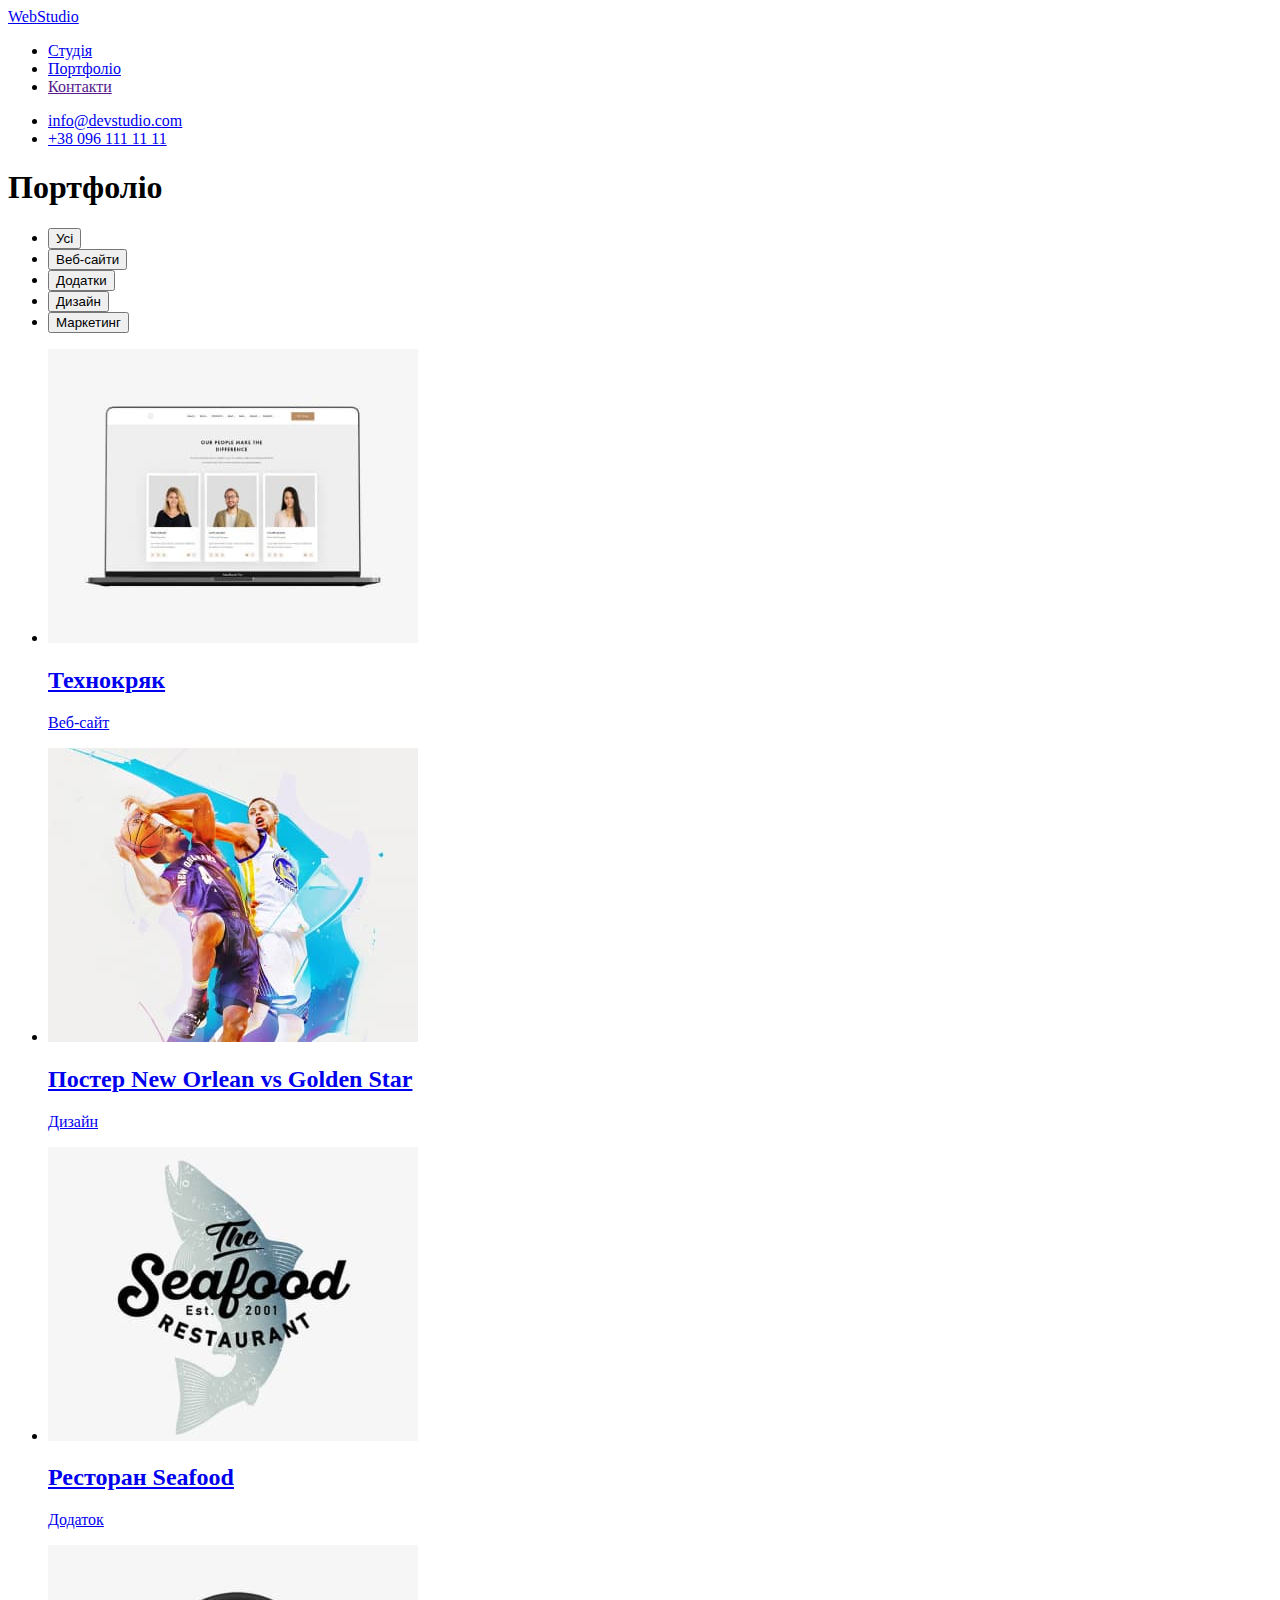
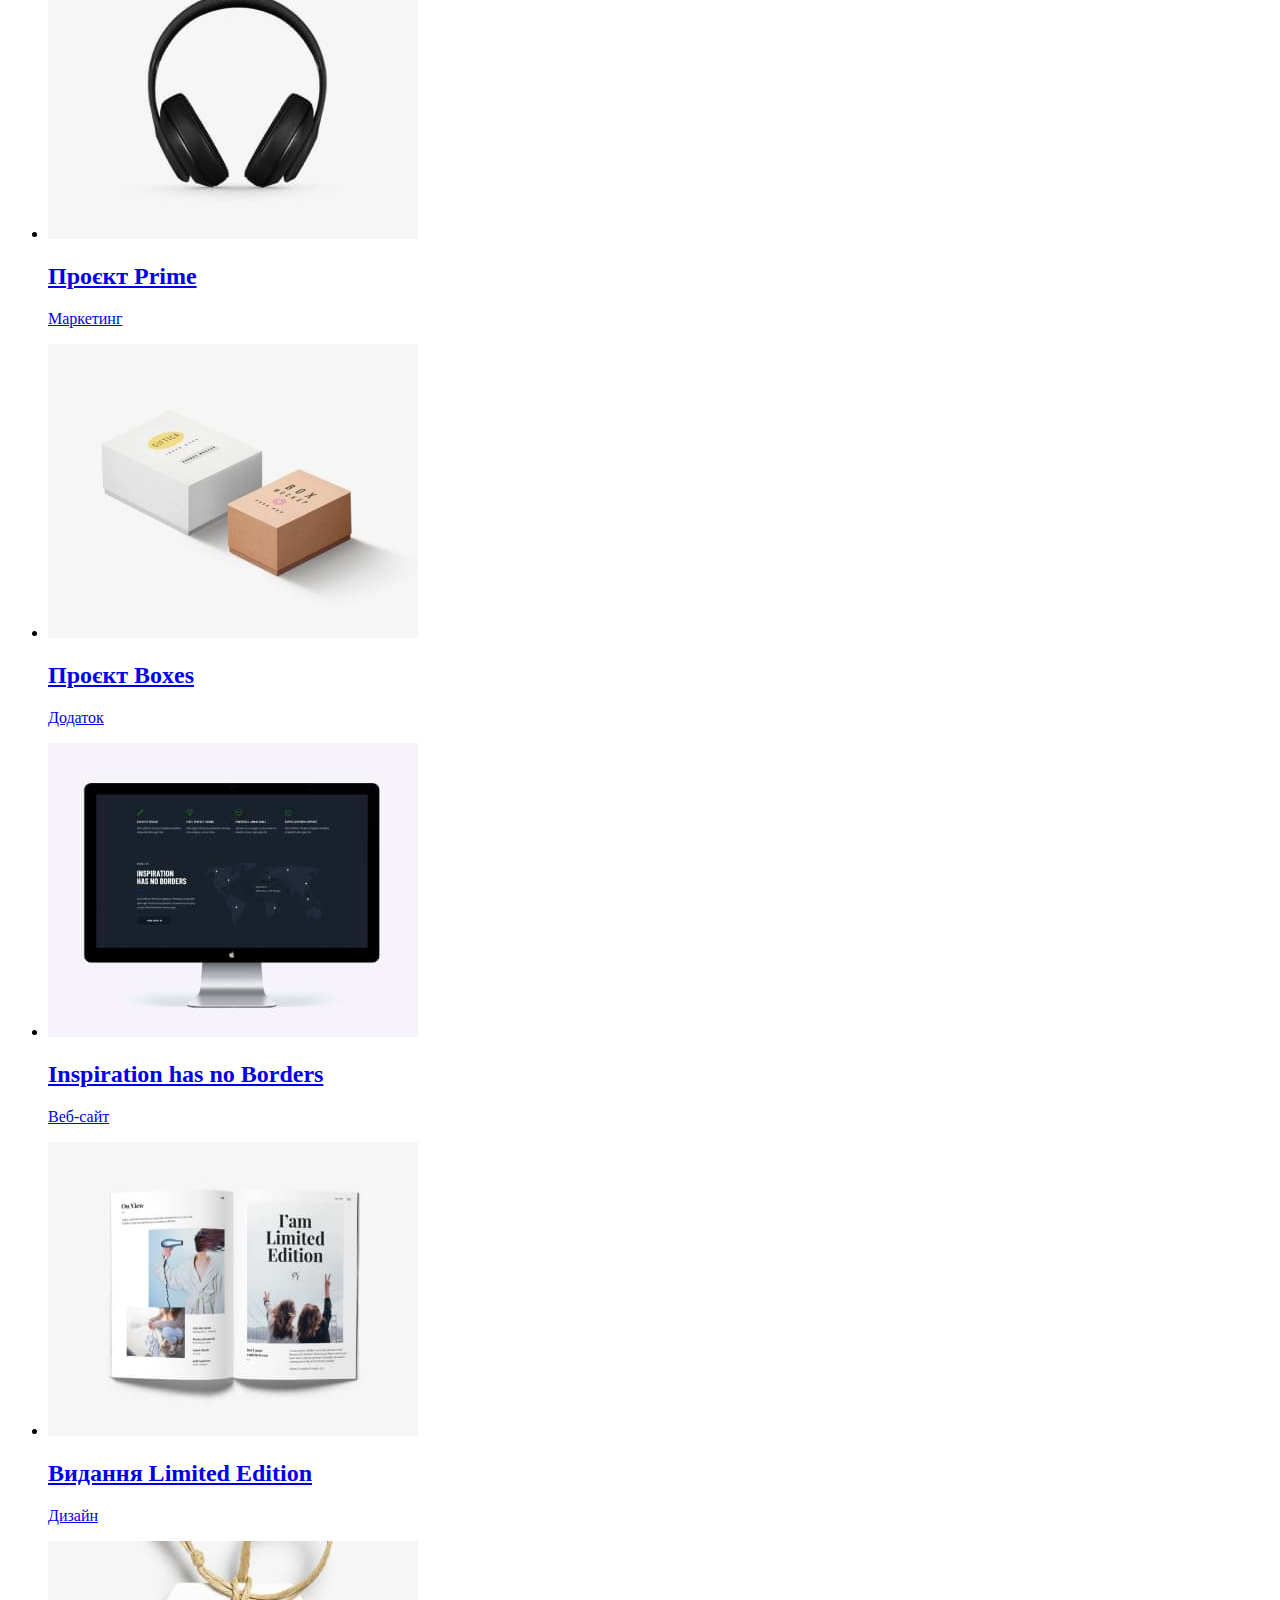
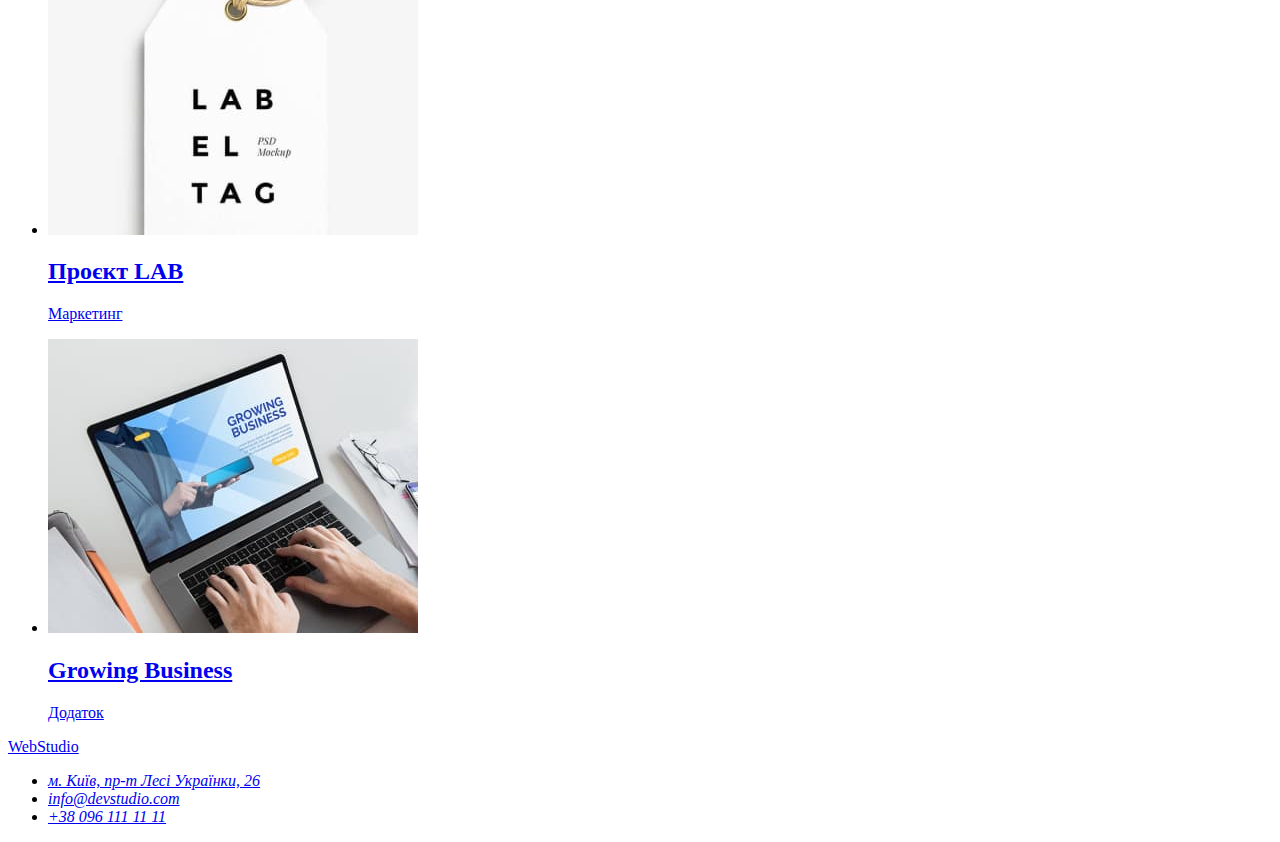
==== portfolio.html @ 33c80299 "дз" ====
<!DOCTYPE html>
<html lang="en">
<head>
    <meta charset="UTF-8">
    <meta http-equiv="X-UA-Compatible" content="IE=edge">
    <meta name="viewport" content="width=device-width, initial-scale=1.0">
    <title>Portfolio</title>
    <link rel="stylesheet" href="styles/styles.css">
</head>
<body>

    <!-- Шапка -->

    <header>
        <nav>
            <a href="./index.html"><span>WebStudio</span></a>
            <ul>
                <li><a href="./index.html">Студія</a></li>
                <li><a href="./portfolio.html">Портфоліо</a></li>
                <li><a href="">Контакти</a></li>
            </ul>
        </nav>
        <ul>
            <li><a href="mailto:info@devstudio.com">info@devstudio.com</a></li>
            <li><a href="tel:+380961111111">+38 096 111 11 11</a></li>
        </ul>
    </header>

    <!-- Основний контент -->

    <main>
        <!-- Портфоліо -->
        <section>
            <h1>Портфоліо</h1>
            <ul>
                <li><button type="button">Усі</button></li>
                <li><button type="button">Веб-сайти</button></li>
                <li><button type="button">Додатки</button></li>
                <li><button type="button">Дизайн</button></li>
                <li><button type="button">Маркетинг</button></li>
            </ul>
            <!-- Приклади робіт -->
            <ul>
                <li>
                    <a href="#">
                     <img src="./images/portfolio/img.jpg" alt="На ноутбуці відкритий веб-сайт, з працівниками" width="370">
                     <h2>Технокряк</h2>
                     <p>Веб-сайт</p>
                    </a> 
                </li>
                <li>
                    <a href="#">
                     <img src="./images/portfolio/img-1.jpg" alt="Два баскетболиста" width="370">
                     <h2>Постер New Orlean vs Golden Star</h2>
                     <p>Дизайн</p>
                    </a>
                </li>
                <li>
                    <a href="#">
                     <img src="./images/portfolio/img-2.jpg" alt="Логотип ресторана у вигляди риби"  width="370">
                     <h2>Ресторан Seafood</h2>
                     <p>Додаток</p>
                    </a>
                </li>
                <li>
                    <a href="#">
                     <img src="./images/portfolio/img-3.jpg" alt="Навушники" width="370">
                     <h2>Проєкт Prime</h2>
                     <p>Маркетинг</p>
                    </a>
                </li>
                <li>
                    <a href="#">
                     <img src="./images/portfolio/img-4.jpg" alt="Біла і коричнева коробочка" width="370">
                     <h2>Проєкт Boxes</h2>
                     <p>Додаток</p>
                    </a>
                </li>
                <li>
                    <a href="#">
                     <img src="./images/portfolio/img-5.jpg" alt="Монітор комп'ютера" width="370">
                     <h2>Inspiration has no Borders</h2>
                     <p>Веб-сайт</p>
                    </a> 
                </li>
                <li>
                    <a href="#">
                     <img src="./images/portfolio/img-6.jpg" alt="Розгорнутий журнал з жінками з довгим волоссям" width="370">
                     <h2>Видання Limited Edition</h2>
                     <p>Дизайн</p>
                    </a>
                </li>
                <li>
                    <a href="#">
                     <img src="./images/portfolio/img-7.jpg" alt="Бірка з текстом" width="370">
                     <h2>Проєкт LAB</h2>
                     <p>Маркетинг</p>
                    </a> 
                </li>
                <li>
                    <a href="#">
                     <img src="./images/portfolio/img-8.jpg" alt="Чоловік набирає текст на ноутбуці" width="370">
                     <h2>Growing Business</h2>
                     <p>Додаток</p>
                    </a>
                </li>
            </ul>
        </section>
    </main>
    <!-- Підвал -->
    <footer>
        <a href="./index.html"><span>WebStudio</span></a>
        <address>
            <ul>
                <li><a href="https://goo.gl/maps/535pKmFVqk2q9P2UA">м. Київ, пр-т Лесі Українки, 26</a></li>
                <li><a href="mailto:info@devstudio.com">info@devstudio.com</a></li>
                <li><a href="tel:+380961111111">+38 096 111 11 11</a></li>
            </ul>
        </address>
    </footer>
</body>
</html>
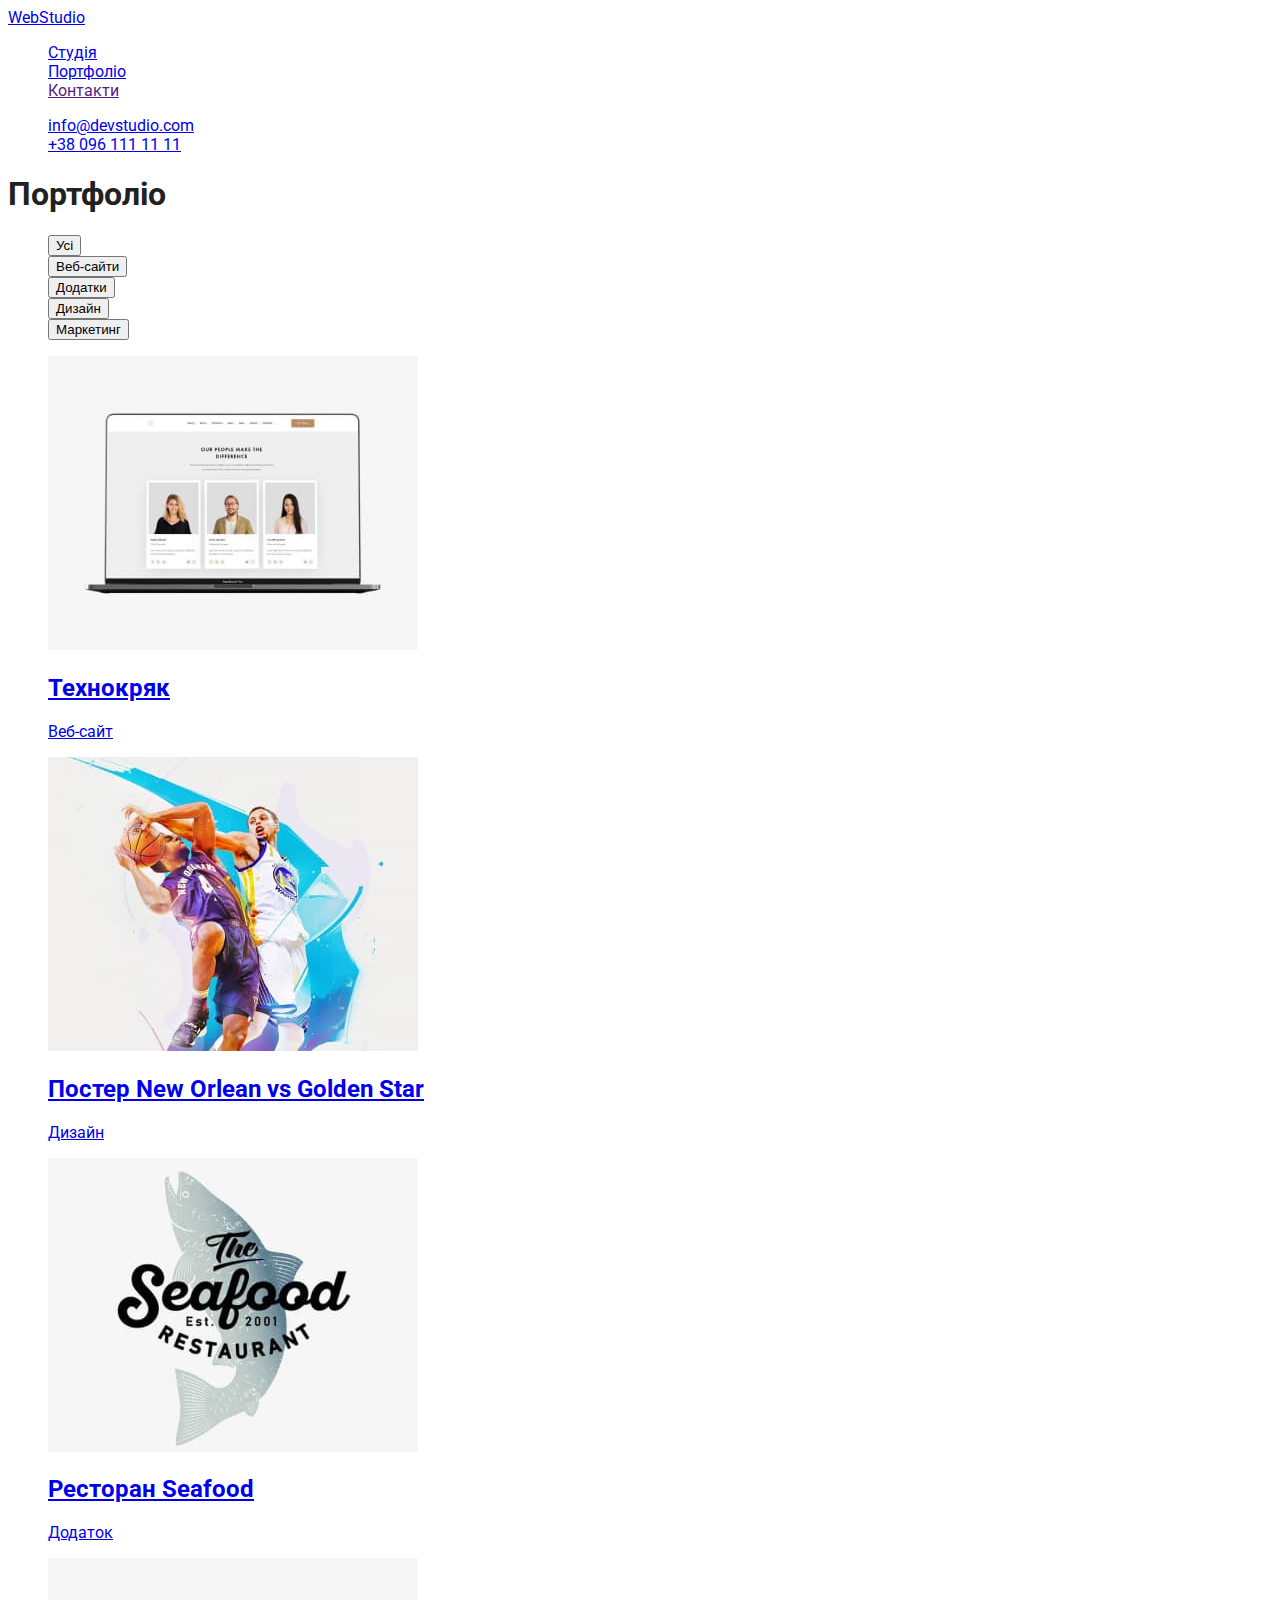
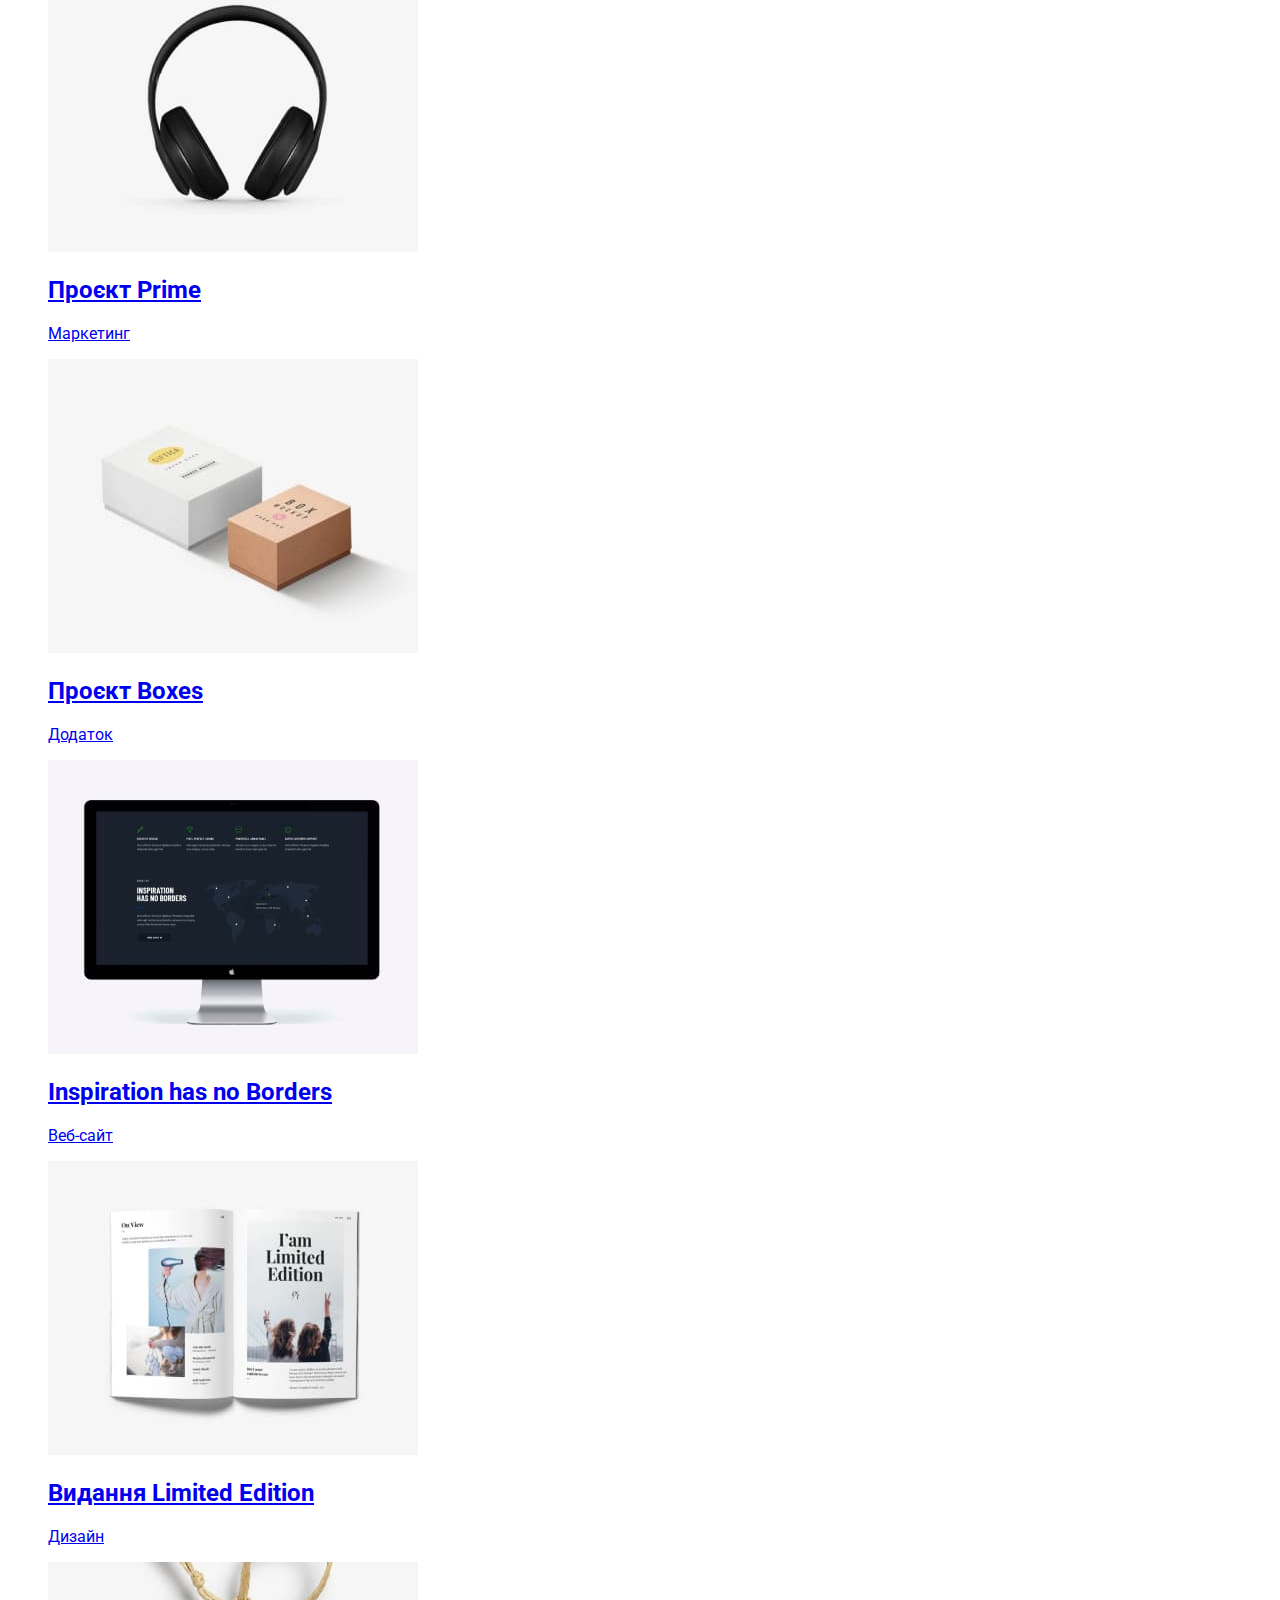
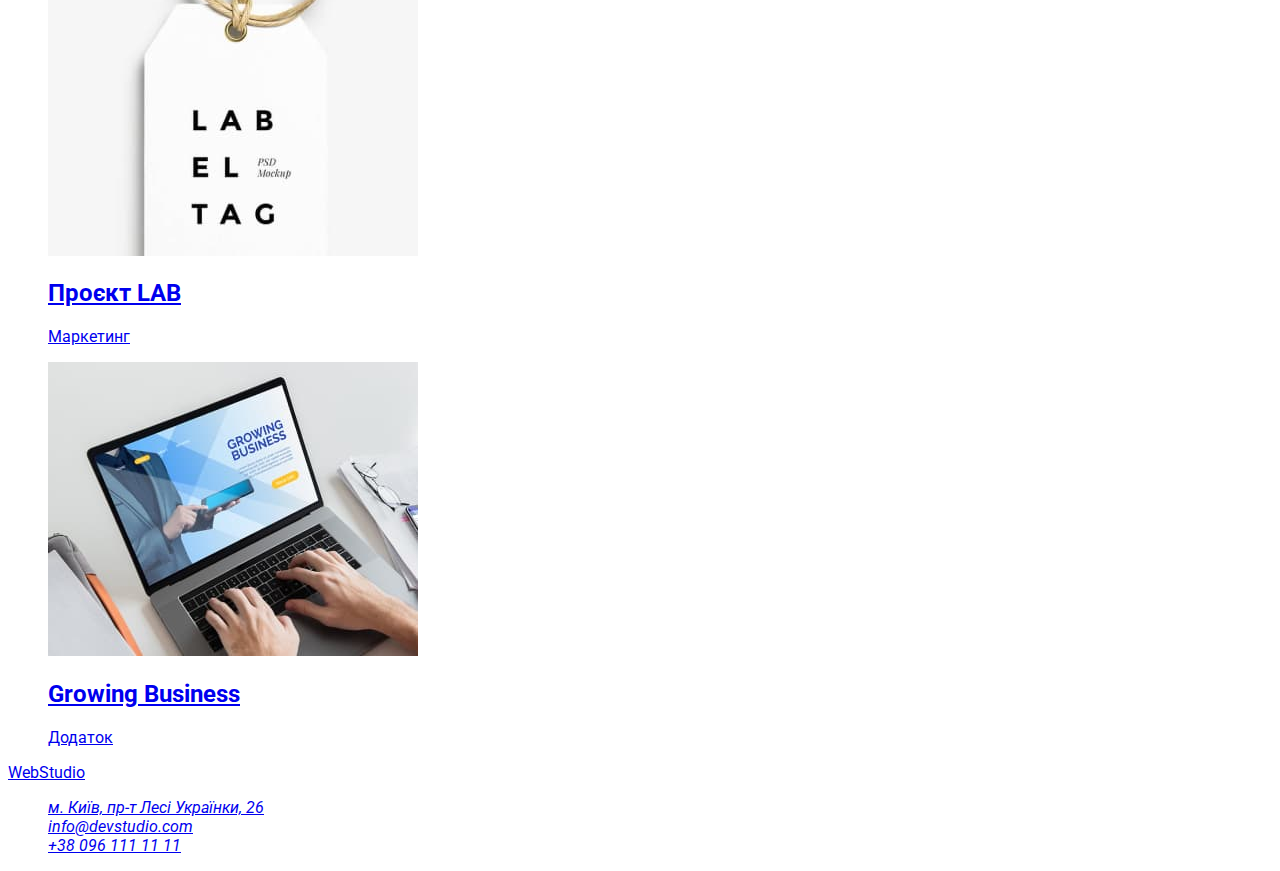
==== commit 43be16cc: "виправлення дз2" ====
--- a/portfolio.html
+++ b/portfolio.html
@@ -5,6 +5,10 @@
     <meta http-equiv="X-UA-Compatible" content="IE=edge">
     <meta name="viewport" content="width=device-width, initial-scale=1.0">
     <title>Portfolio</title>
+    <link rel="preconnect" href="https://fonts.googleapis.com">
+    <link rel="preconnect" href="https://fonts.gstatic.com" crossorigin>
+    <link href="https://fonts.googleapis.com/css2?family=Raleway:wght@700&family=Roboto:wght@400;500;700;900&display=swap"
+          rel="stylesheet">
     <link rel="stylesheet" href="styles/styles.css">
 </head>
 <body>
@@ -14,13 +18,13 @@
     <header>
         <nav>
             <a href="./index.html"><span>WebStudio</span></a>
-            <ul>
+            <ul class="list">
                 <li><a href="./index.html">Студія</a></li>
                 <li><a href="./portfolio.html">Портфоліо</a></li>
                 <li><a href="">Контакти</a></li>
             </ul>
         </nav>
-        <ul>
+        <ul class="list">
             <li><a href="mailto:info@devstudio.com">info@devstudio.com</a></li>
             <li><a href="tel:+380961111111">+38 096 111 11 11</a></li>
         </ul>
@@ -32,7 +36,7 @@
         <!-- Портфоліо -->
         <section>
             <h1>Портфоліо</h1>
-            <ul>
+            <ul class="list">
                 <li><button type="button">Усі</button></li>
                 <li><button type="button">Веб-сайти</button></li>
                 <li><button type="button">Додатки</button></li>
@@ -40,7 +44,7 @@
                 <li><button type="button">Маркетинг</button></li>
             </ul>
             <!-- Приклади робіт -->
-            <ul>
+            <ul class="list">
                 <li>
                     <a href="#">
                      <img src="./images/portfolio/img.jpg" alt="На ноутбуці відкритий веб-сайт, з працівниками" width="370">
@@ -111,7 +115,7 @@
     <footer>
         <a href="./index.html"><span>WebStudio</span></a>
         <address>
-            <ul>
+            <ul class="list">
                 <li><a href="https://goo.gl/maps/535pKmFVqk2q9P2UA">м. Київ, пр-т Лесі Українки, 26</a></li>
                 <li><a href="mailto:info@devstudio.com">info@devstudio.com</a></li>
                 <li><a href="tel:+380961111111">+38 096 111 11 11</a></li>
--- a/styles/styles.css
+++ b/styles/styles.css
@@ -0,0 +1,72 @@
+/* font-family: 'Raleway',
+sans-serif;
+font-family: 'Roboto',
+sans-serif; */
+
+
+/* Колір основного текста #212121 */
+/* Вторинний корір текста #757575 */
+/* Колір текста #FFFFFF */
+/* Колір логотипа синій #2196F3 */
+
+/* Основний колір фона #FFFFFF */
+/* Колір фона 2 темно-сірий 2F303A */
+/* Колір фона 3 сірий #F5F4FA*/
+
+:root {
+    --primary-text-color:#212121;
+    --logo-text-color:#2196F3;
+
+
+    --primary-backg-color: #FFFFFF;
+}
+
+body {
+font-family: 'Roboto',
+sans-serif;
+color: var(--primary-text-color);
+background-color: var(--primary-backg-color);
+}
+.list {
+ list-style: none;
+}
+.links {
+ text-decoration: none;
+}
+/* Шапка */
+.nav-links {
+ color: var(--logo-text-color);
+}
+.nav-logo {
+ color: #000000;
+}
+.nav-links,
+.nav-logo {
+    font-family: 'Raleway';
+    font-style: normal;
+    font-weight: 700;
+    font-size: 26px;
+    line-height: 1.19;
+}
+.span {
+    color: var(--logo-text-color);
+}
+
+.item-link {
+    color: var(--primary-text-color);
+}
+.item-link:hover,
+.item-link:focus {
+    color: var(--logo-text-color);
+}
+.contacts {
+ color: #757575;
+    font-style: normal;
+    font-weight: 500;
+    font-size: 14px;
+    line-height: 1.14;
+}
+.contacts:hover,
+.contacts:focus {
+    color: var(--logo-text-color);
+}
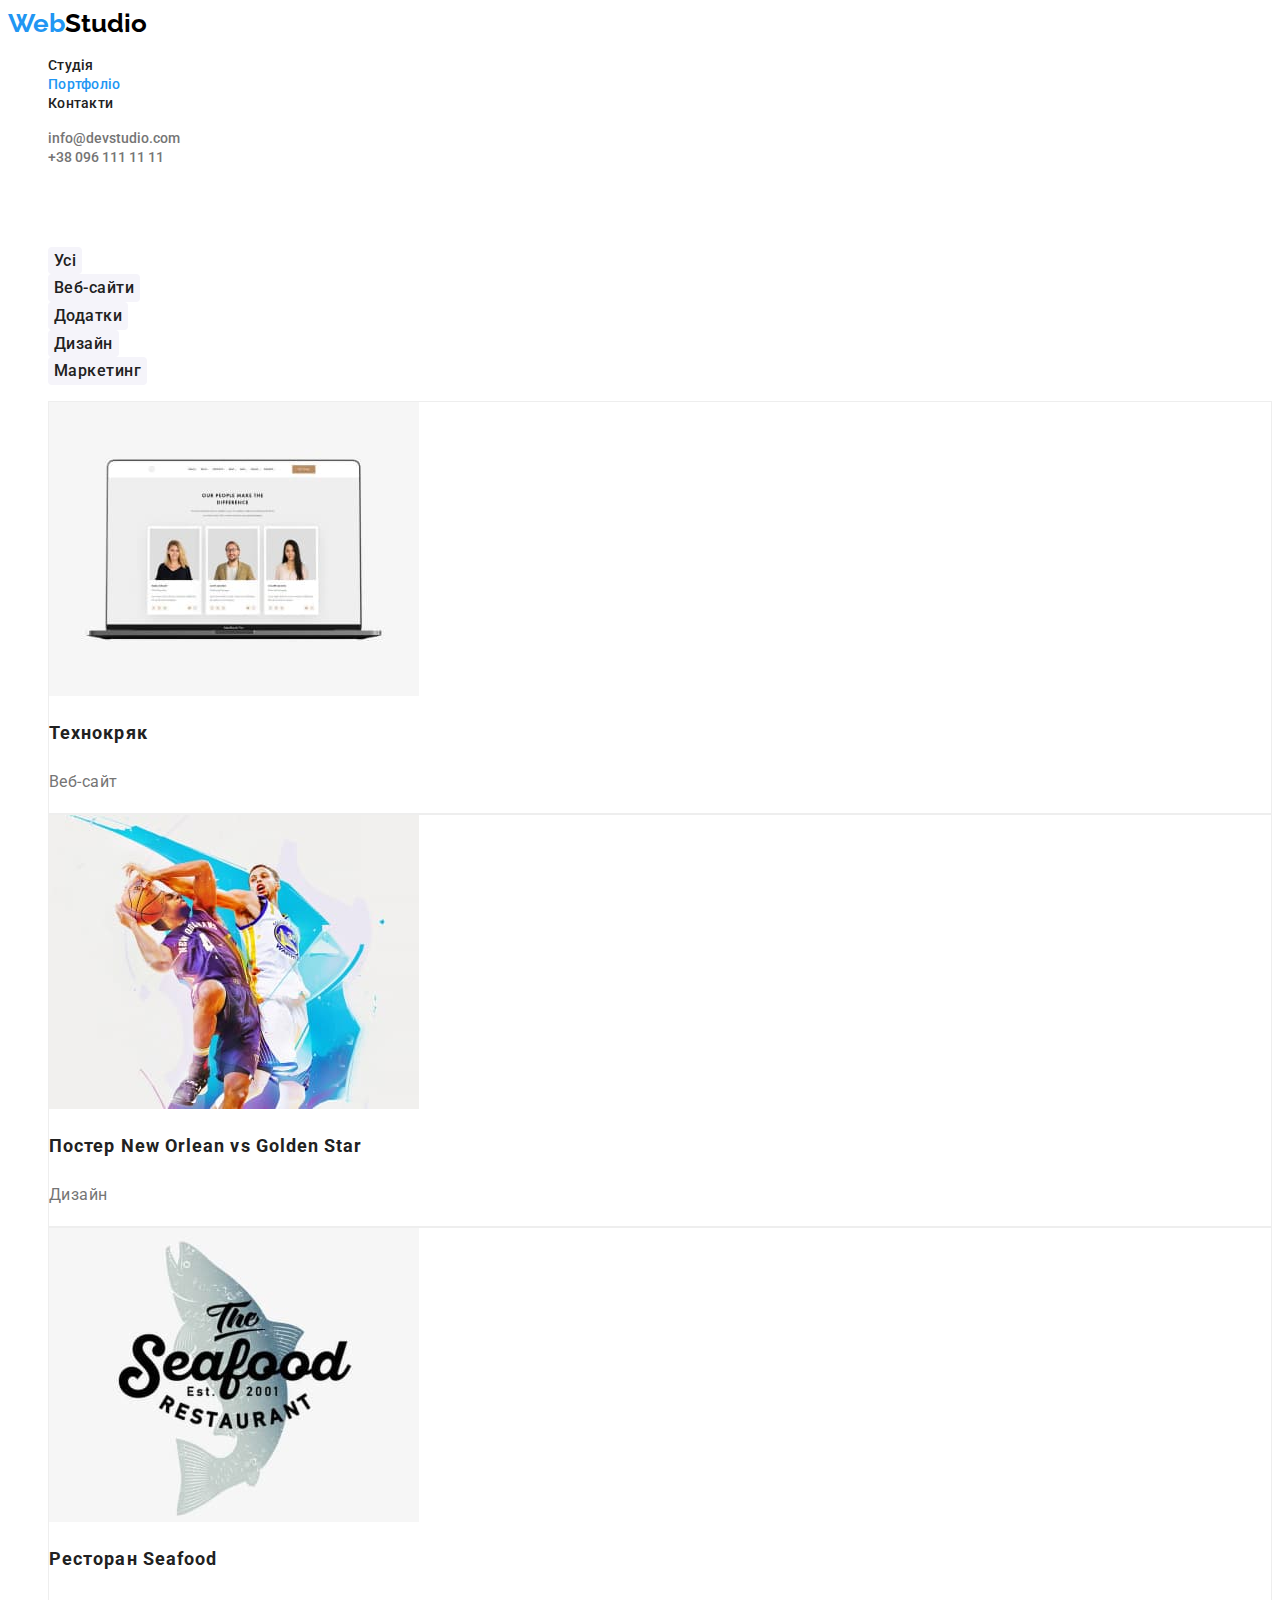
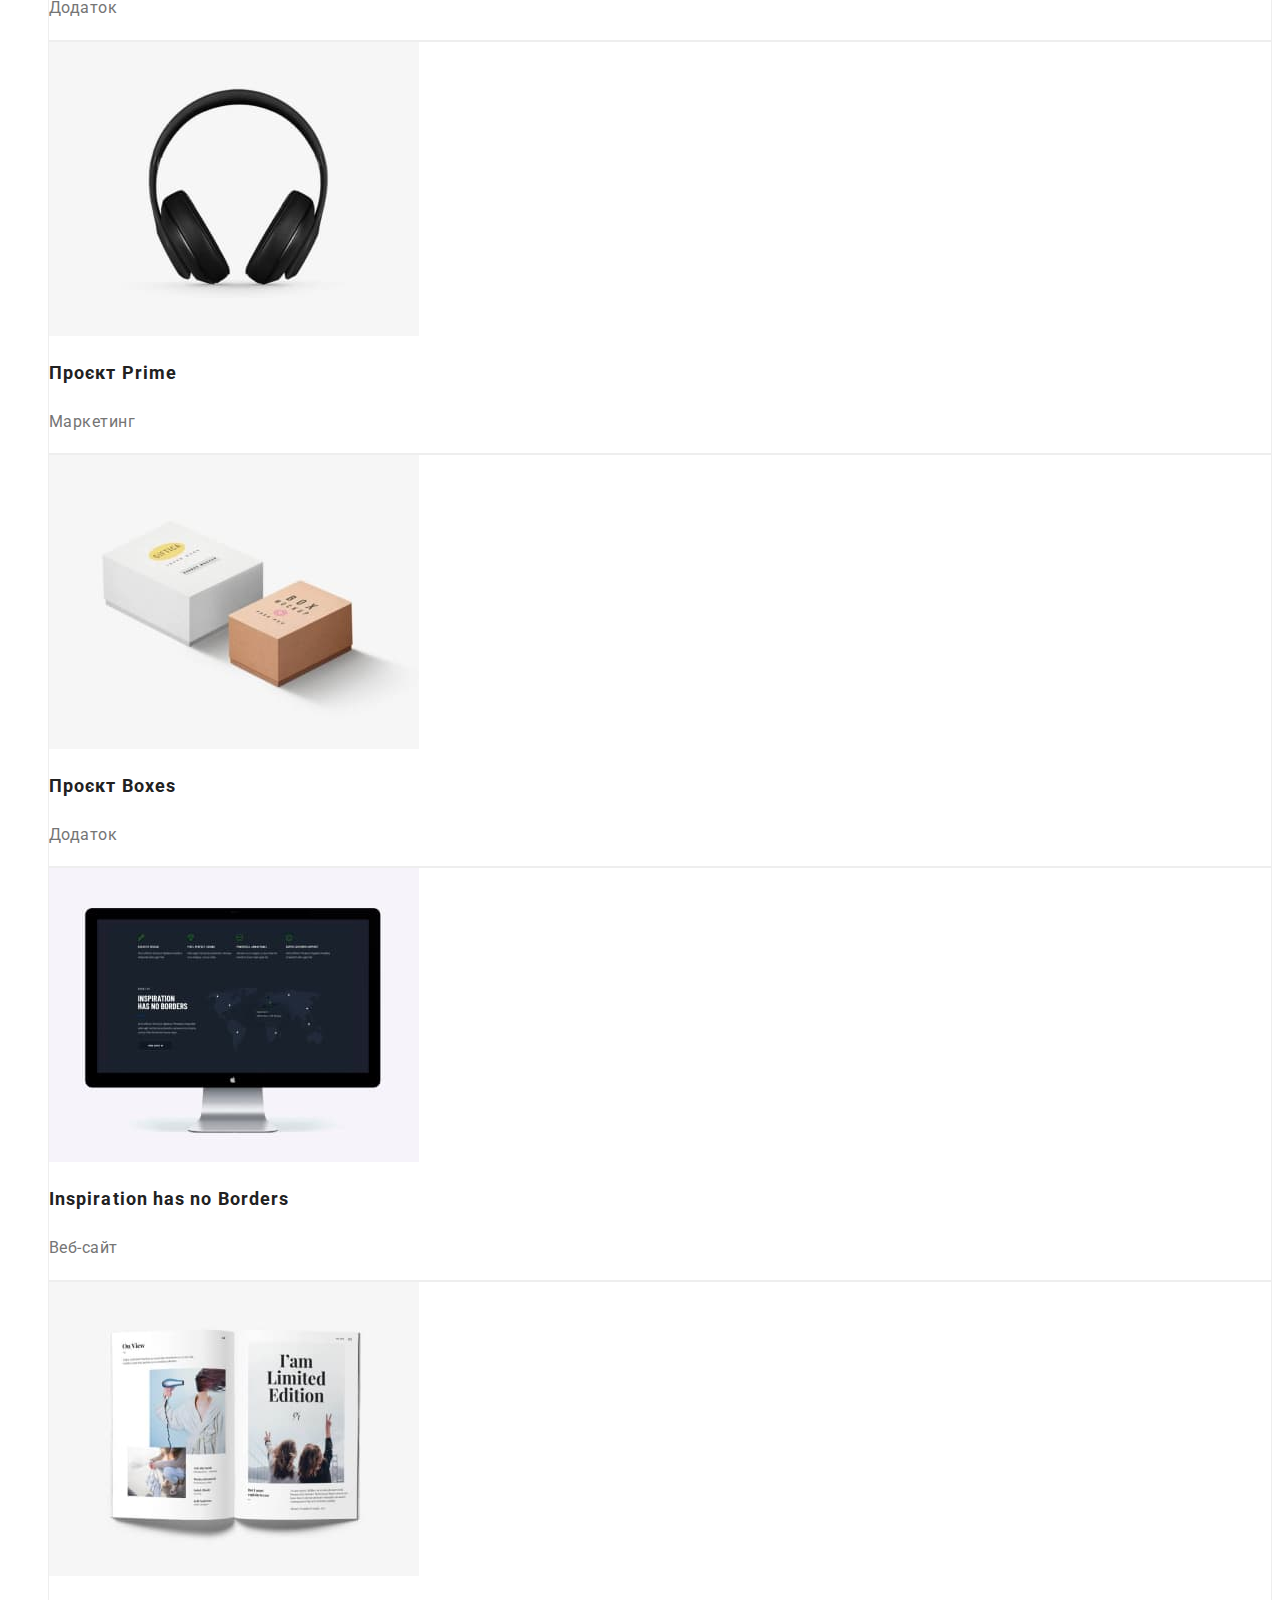
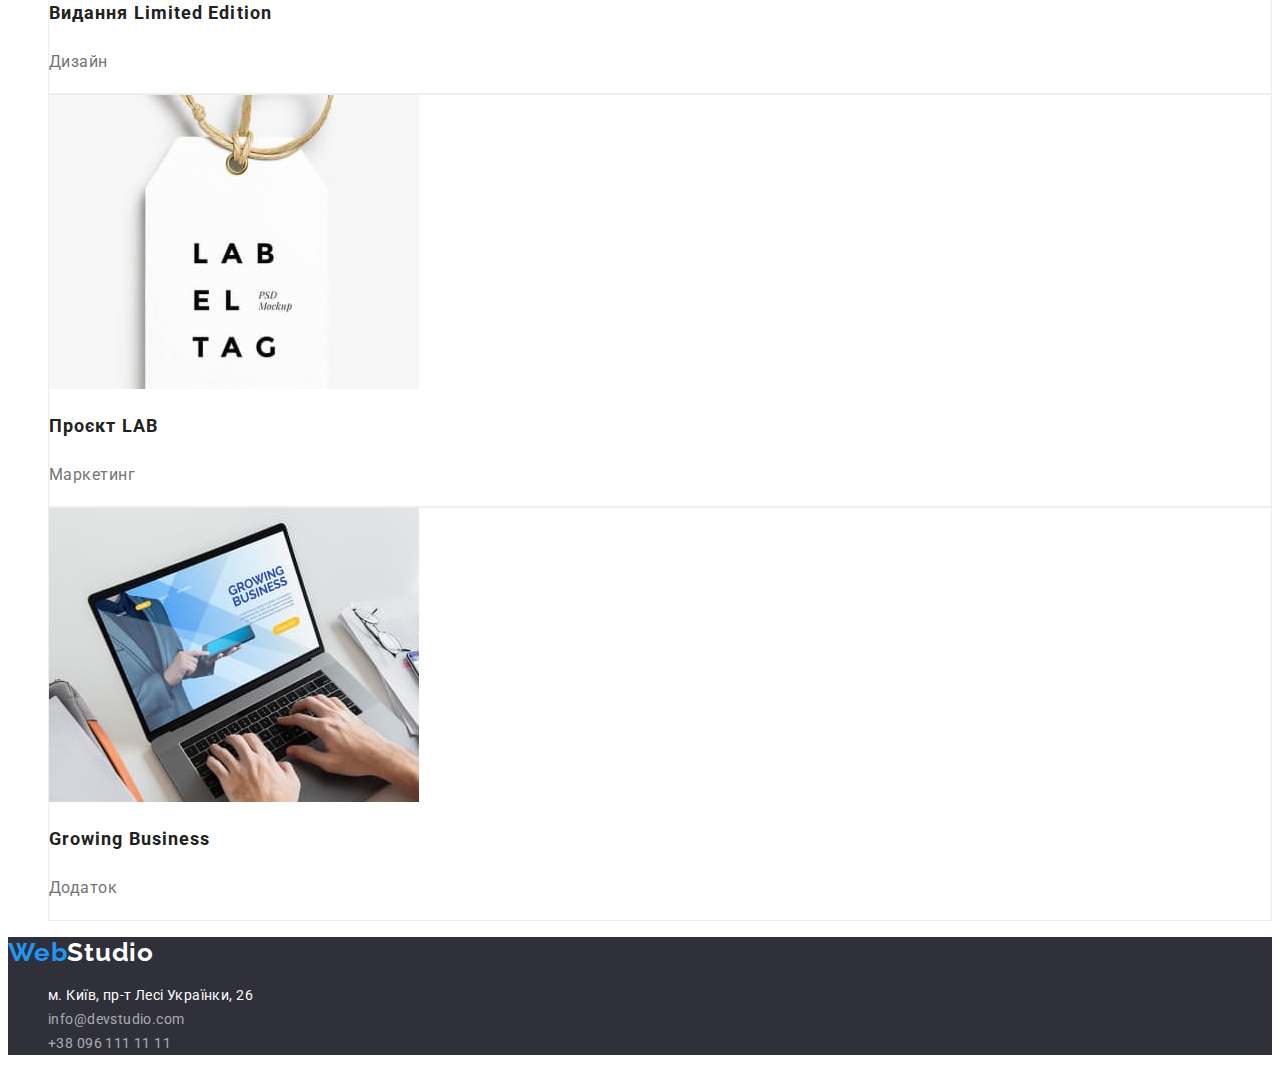
==== commit 115e0f68: "дз на перевірку" ====
--- a/portfolio.html
+++ b/portfolio.html
@@ -14,111 +14,120 @@
 <body>
 
     <!-- Шапка -->
-
-    <header>
-        <nav>
-            <a href="./index.html"><span>WebStudio</span></a>
+    <header class="header">
+        <nav class="main-nav">
+            <a class="nav-link links" href="./index.html">Web<span class="nav-logo">Studio</span></a>
             <ul class="list">
-                <li><a href="./index.html">Студія</a></li>
-                <li><a href="./portfolio.html">Портфоліо</a></li>
-                <li><a href="">Контакти</a></li>
+                <li class="list-item">
+                    <a class="item-link links" href="./index.html">Студія</a>
+                </li>
+                <li class="list-item">
+                    <a class="item-link links" href="./portfolio.html"><span class="link-blue">Портфоліо</span></a>
+                </li>
+                <li class="list-item">
+                    <a class="item-link links" href="">Контакти</a>
+                </li>
             </ul>
         </nav>
         <ul class="list">
-            <li><a href="mailto:info@devstudio.com">info@devstudio.com</a></li>
-            <li><a href="tel:+380961111111">+38 096 111 11 11</a></li>
+            <li class="item-contacts">
+                <a class="contacts links" href="mailto:info@devstudio.com">info@devstudio.com</a>
+            </li>
+            <li class="item-contacts">
+                <a class="contacts links" href="tel:+380961111111">+38 096 111 11 11</a>
+            </li>
         </ul>
     </header>
-
-    <!-- Основний контент -->
 
     <main>
         <!-- Портфоліо -->
         <section>
-            <h1>Портфоліо</h1>
-            <ul class="list">
-                <li><button type="button">Усі</button></li>
-                <li><button type="button">Веб-сайти</button></li>
-                <li><button type="button">Додатки</button></li>
-                <li><button type="button">Дизайн</button></li>
-                <li><button type="button">Маркетинг</button></li>
+            <h1 class="hidden-title">Портфоліо</h1>
+            <ul class="items-btn list">
+                <li class="item-btn"><button type="button" class="btn-portfolio">Усі</button></li>
+                <li class="item-btn"><button type="button" class="btn-portfolio">Веб-сайти</button></li>
+                <li class="item-btn"><button type="button" class="btn-portfolio">Додатки</button></li>
+                <li class="item-btn"><button type="button" class="btn-portfolio">Дизайн</button></li>
+                <li class="item-btn"><button type="button" class="btn-portfolio">Маркетинг</button></li>
             </ul>
             <!-- Приклади робіт -->
-            <ul class="list">
-                <li>
-                    <a href="#">
-                     <img src="./images/portfolio/img.jpg" alt="На ноутбуці відкритий веб-сайт, з працівниками" width="370">
-                     <h2>Технокряк</h2>
-                     <p>Веб-сайт</p>
+            <ul class="items-portfolio list">
+                <li class="portfolio-item">
+                    <a class="link-portfolio links" href="#">
+                     <img class="img-portfolio" src="./images/portfolio/img.jpg" alt="На ноутбуці відкритий веб-сайт, з працівниками" width="370">
+                     <h2 class="title-portfolio">Технокряк</h2>
+                     <p class="text-portfolio">Веб-сайт</p>
                     </a> 
                 </li>
-                <li>
-                    <a href="#">
-                     <img src="./images/portfolio/img-1.jpg" alt="Два баскетболиста" width="370">
-                     <h2>Постер New Orlean vs Golden Star</h2>
-                     <p>Дизайн</p>
+                <li class="portfolio-item">
+                    <a class="link-portfolio links" href="#">
+                     <img class="img-portfolio" src="./images/portfolio/img-1.jpg" alt="Два баскетболиста" width="370">
+                     <h2 class="title-portfolio">Постер New Orlean vs Golden Star</h2>
+                     <p class="text-portfolio">Дизайн</p>
                     </a>
                 </li>
-                <li>
-                    <a href="#">
-                     <img src="./images/portfolio/img-2.jpg" alt="Логотип ресторана у вигляди риби"  width="370">
-                     <h2>Ресторан Seafood</h2>
-                     <p>Додаток</p>
+                <li class="portfolio-item">
+                    <a class="link-portfolio links" href="#">
+                     <img class="img-portfolio" src="./images/portfolio/img-2.jpg" alt="Логотип ресторана у вигляди риби"  width="370">
+                     <h2 class="title-portfolio">Ресторан Seafood</h2>
+                     <p class="text-portfolio">Додаток</p>
                     </a>
                 </li>
-                <li>
-                    <a href="#">
-                     <img src="./images/portfolio/img-3.jpg" alt="Навушники" width="370">
-                     <h2>Проєкт Prime</h2>
-                     <p>Маркетинг</p>
+                <li class="portfolio-item">
+                    <a class="link-portfolio links" href="#">
+                     <img class="img-portfolio" src="./images/portfolio/img-3.jpg" alt="Навушники" width="370">
+                     <h2 class="title-portfolio">Проєкт Prime</h2>
+                     <p class="text-portfolio">Маркетинг</p>
                     </a>
                 </li>
-                <li>
-                    <a href="#">
-                     <img src="./images/portfolio/img-4.jpg" alt="Біла і коричнева коробочка" width="370">
-                     <h2>Проєкт Boxes</h2>
-                     <p>Додаток</p>
+                <li class="portfolio-item">
+                    <a class="link-portfolio links" href="#">
+                     <img class="img-portfolio" src="./images/portfolio/img-4.jpg" alt="Біла і коричнева коробочка" width="370">
+                     <h2 class="title-portfolio">Проєкт Boxes</h2>
+                     <p class="text-portfolio">Додаток</p>
                     </a>
                 </li>
-                <li>
-                    <a href="#">
-                     <img src="./images/portfolio/img-5.jpg" alt="Монітор комп'ютера" width="370">
-                     <h2>Inspiration has no Borders</h2>
-                     <p>Веб-сайт</p>
+                <li class="portfolio-item">
+                    <a class="link-portfolio links" href="#">
+                     <img class="img-portfolio" src="./images/portfolio/img-5.jpg" alt="Монітор комп'ютера" width="370">
+                     <h2 class="title-portfolio">Inspiration has no Borders</h2>
+                     <p class="text-portfolio">Веб-сайт</p>
                     </a> 
                 </li>
-                <li>
-                    <a href="#">
-                     <img src="./images/portfolio/img-6.jpg" alt="Розгорнутий журнал з жінками з довгим волоссям" width="370">
-                     <h2>Видання Limited Edition</h2>
-                     <p>Дизайн</p>
+                <li class="portfolio-item">
+                    <a class="link-portfolio links" href="#">
+                     <img class="img-portfolio" src="./images/portfolio/img-6.jpg" alt="Розгорнутий журнал з жінками з довгим волоссям" width="370">
+                     <h2 class="title-portfolio">Видання Limited Edition</h2>
+                     <p class="text-portfolio">Дизайн</p>
                     </a>
                 </li>
-                <li>
-                    <a href="#">
-                     <img src="./images/portfolio/img-7.jpg" alt="Бірка з текстом" width="370">
-                     <h2>Проєкт LAB</h2>
-                     <p>Маркетинг</p>
+                <li class="portfolio-item">
+                    <a class="link-portfolio links" href="#">
+                     <img class="img-portfolio" src="./images/portfolio/img-7.jpg" alt="Бірка з текстом" width="370">
+                     <h2 class="title-portfolio">Проєкт LAB</h2>
+                     <p class="text-portfolio">Маркетинг</p>
                     </a> 
                 </li>
-                <li>
-                    <a href="#">
-                     <img src="./images/portfolio/img-8.jpg" alt="Чоловік набирає текст на ноутбуці" width="370">
-                     <h2>Growing Business</h2>
-                     <p>Додаток</p>
+                <li class="portfolio-item">
+                    <a class="link-portfolio links" href="#">
+                     <img class="img-portfolio" src="./images/portfolio/img-8.jpg" alt="Чоловік набирає текст на ноутбуці" width="370">
+                     <h2 class="title-portfolio">Growing Business</h2>
+                     <p class="text-portfolio">Додаток</p>
                     </a>
                 </li>
             </ul>
         </section>
     </main>
     <!-- Підвал -->
-    <footer>
-        <a href="./index.html"><span>WebStudio</span></a>
+    <footer class="footer">
+        <a class="footer-link links" href="./index.html">Web<span class="logo-footer">Studio</span></a>
         <address>
-            <ul class="list">
-                <li><a href="https://goo.gl/maps/535pKmFVqk2q9P2UA">м. Київ, пр-т Лесі Українки, 26</a></li>
-                <li><a href="mailto:info@devstudio.com">info@devstudio.com</a></li>
-                <li><a href="tel:+380961111111">+38 096 111 11 11</a></li>
+            <ul class="items-footer list">
+                <li class="footer-item"><a class="link-footer address links" href="https://goo.gl/maps/535pKmFVqk2q9P2UA">м.
+                        Київ, пр-т Лесі Українки, 26</a></li>
+                <li class="footer-item"><a class="link-footer links" href="mailto:info@devstudio.com">info@devstudio.com</a>
+                </li>
+                <li class="footer-item"><a class="link-footer links" href="tel:+380961111111">+38 096 111 11 11</a></li>
             </ul>
         </address>
     </footer>
--- a/styles/styles.css
+++ b/styles/styles.css
@@ -1,72 +1,221 @@
-/* font-family: 'Raleway',
-sans-serif;
-font-family: 'Roboto',
-sans-serif; */
-
-
-/* Колір основного текста #212121 */
-/* Вторинний корір текста #757575 */
-/* Колір текста #FFFFFF */
-/* Колір логотипа синій #2196F3 */
-
-/* Основний колір фона #FFFFFF */
-/* Колір фона 2 темно-сірий 2F303A */
-/* Колір фона 3 сірий #F5F4FA*/
 
 :root {
+      /* Color */
     --primary-text-color:#212121;
-    --logo-text-color:#2196F3;
-
-
+    --secondary-text-color:#757575;
+    --blue-text-color:#2196F3;
+    --white-text-color:#FFFFFF;
+   
+     /* Background-color */
     --primary-backg-color: #FFFFFF;
+    --secondary-back-color: #2F303A;
 }
 
 body {
 font-family: 'Roboto',
 sans-serif;
-color: var(--primary-text-color);
-background-color: var(--primary-backg-color);
+     color: var(--primary-text-color);
 }
 .list {
- list-style: none;
+     list-style: none;
 }
 .links {
- text-decoration: none;
-}
+     text-decoration: none;
+}
+.hidden-title {
+    opacity: 0;
+}
+
 /* Шапка */
-.nav-links {
- color: var(--logo-text-color);
+.nav-link {
+     color: var(--blue-text-color);
+     font-family: 'Raleway';
+     font-style: normal;
+     font-weight: 700;
+     font-size: 26px;
+     line-height: 1.19;
 }
 .nav-logo {
- color: #000000;
-}
-.nav-links,
-.nav-logo {
+     color: #000000;
+}
+.link-blue {
+    color: var(--blue-text-color);
+}
+
+.item-link {
+    color: var(--primary-text-color);
+    font-style: normal;
+    font-weight: 500;
+    font-size: 14px;
+    line-height: 1.14;
+    letter-spacing: 0.02em;
+}
+.item-link:hover,
+.item-link:focus {
+    color: var(--blue-text-color);
+}
+.contacts {
+    color: #757575;
+    font-style: normal;
+    font-weight: 500;
+    font-size: 14px;
+    line-height: 1.14;
+}
+.contacts:hover,
+.contacts:focus {
+    color: var(--blue-text-color);
+}
+/* Основний контент index.html */
+
+.sections {
+    background-color: var(--secondary-back-color);
+}
+
+.title {
+    color: var(--white-text-color);
+    font-size: 44px;
+    line-height: 1.36;
+    text-align: center;
+    letter-spacing: 0.06em;
+    text-transform: uppercase;
+}
+.button {
+    color: var(--white-text-color);
+    background-color: #2196F3;
+    box-shadow: 0px 4px 4px rgba(0, 0, 0, 0.15);
+    border-radius: 4px;
+    cursor: pointer;
+    border: none;
+}
+/* Особливасті */
+
+.title-features {
+    font-style: normal;
+    font-weight: 700;
+    font-size: 14px;
+    line-height: 1.14;
+    letter-spacing: 0.03em;
+    text-transform: uppercase;
+    }
+.subtitle-features {
+    color: var(--secondary-text-color);
+    font-style: normal;
+    font-weight: 400;
+    font-size: 14px;
+    line-height: 1.71;
+    letter-spacing: 0.03em;
+}
+/* Робочий процес */
+.subject,
+.subject-team {
+    font-style: normal;
+    font-weight: 700;
+    font-size: 36px;
+    line-height: 1.17;
+    text-align: center;
+    letter-spacing: 0.03em;
+}
+/* Наша команда */
+.section-team {
+    background-color: #F5F4FA;
+}
+.item-team {
+    background-color: var(--primary-backg-color);
+}
+.title-team {
+    font-style: normal;
+    font-weight: 500;
+    font-size: 16px;
+    line-height: 1.19;
+    text-align: center;
+    letter-spacing: 0.03em;
+}
+.subtitle-team {
+    color: var(--secondary-text-color);
+    font-style: normal;
+    font-weight: 400;
+    font-size: 16px;
+    line-height: 1.19;
+    text-align: center;
+    letter-spacing: 0.03em;
+}
+
+/* Основний контент portfolio.html */
+.btn-portfolio {
+    color: var(--primary-text-color);
+    background: #F5F4FA;
+    font-family: 'Roboto';
+    font-style: normal;
+    font-weight: 500;
+    font-size: 16px;
+    line-height: 1.6;
+    letter-spacing: 0.03em;
+    border-radius: 4px;
+    cursor: pointer;
+    border: none;
+}
+.btn-portfolio:hover,
+.btn-portfolio:focus {
+    color: #FFFFFF;
+    background-color: #2196F3;
+}
+.title-portfolio {
+    color: var(--primary-text-color);
+    font-style: normal;
+    font-weight: 700;
+    font-size: 18px;
+    line-height: 2;
+    letter-spacing: 0.06em;
+}
+.text-portfolio {
+    color: var(--secondary-text-color);
+    font-style: normal;
+    font-weight: 400;
+    font-size: 16px;
+    line-height: 1.9;
+    letter-spacing: 0.03em;
+}
+.portfolio-item {
+    background: #FFFFFF;
+    border: 1px solid #EEEEEE;
+}
+.title-portfolio:hover,
+.title-portfolio:focus {
+    color: #2196F3;
+}
+.text-portfolio:hover,
+.text-portfolio:focus {
+    color: #2196F3;
+}
+
+ /* Підвал */
+.footer {
+    background-color: var(--secondary-back-color);
+}
+.footer-link {
+    color: var(--blue-text-color);
     font-family: 'Raleway';
     font-style: normal;
     font-weight: 700;
     font-size: 26px;
     line-height: 1.19;
-}
-.span {
-    color: var(--logo-text-color);
-}
-
-.item-link {
-    color: var(--primary-text-color);
-}
-.item-link:hover,
-.item-link:focus {
-    color: var(--logo-text-color);
-}
-.contacts {
- color: #757575;
-    font-style: normal;
-    font-weight: 500;
-    font-size: 14px;
-    line-height: 1.14;
-}
-.contacts:hover,
-.contacts:focus {
-    color: var(--logo-text-color);
-}
+    letter-spacing: 0.03em;
+}
+.logo-footer {
+    color: var(--white-text-color);
+}
+.link-footer {
+    color: rgba(255, 255, 255, 0.6);
+    font-style: normal;
+    font-weight: 400;
+    font-size: 14px;
+    line-height: 1.71;
+    letter-spacing: 0.03em;
+}
+.link-footer:hover,
+.link-footer:focus {
+    color: var(--blue-text-color);
+}
+.address {
+    color: var(--white-text-color);
+}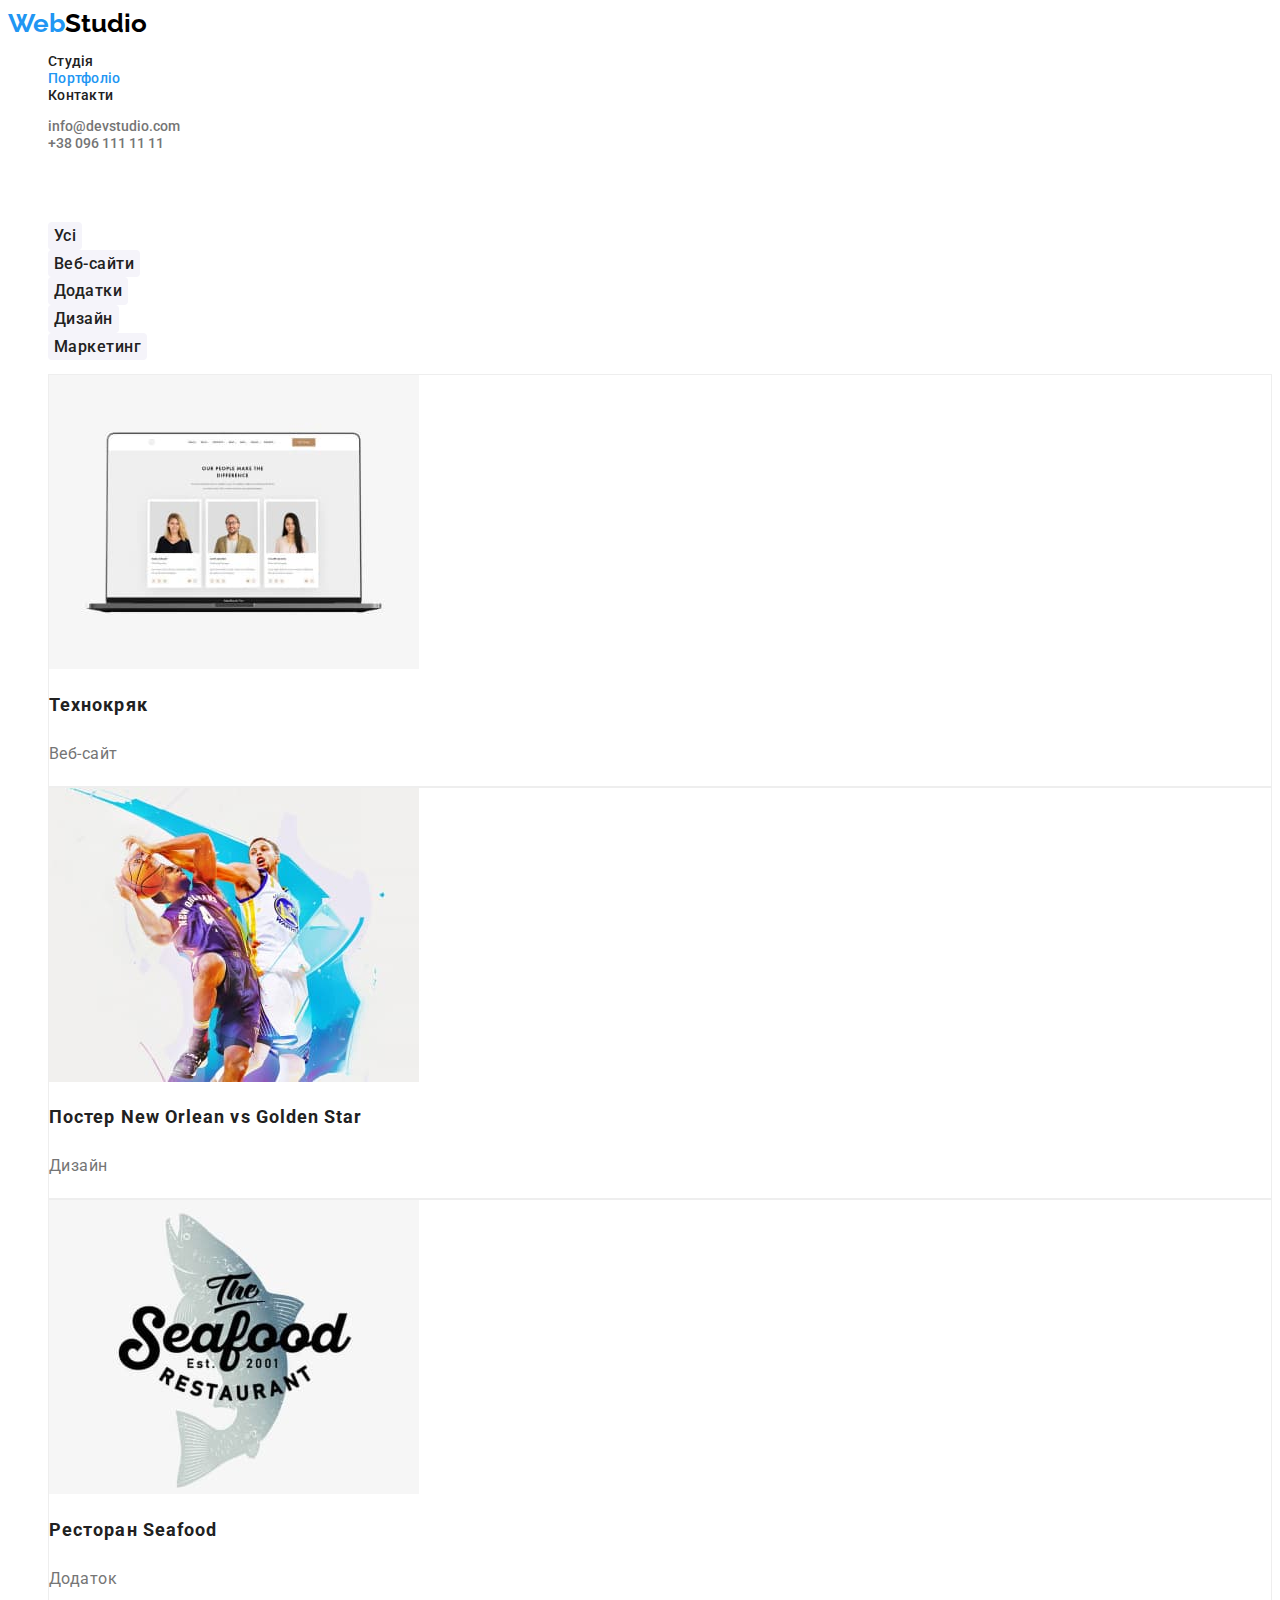
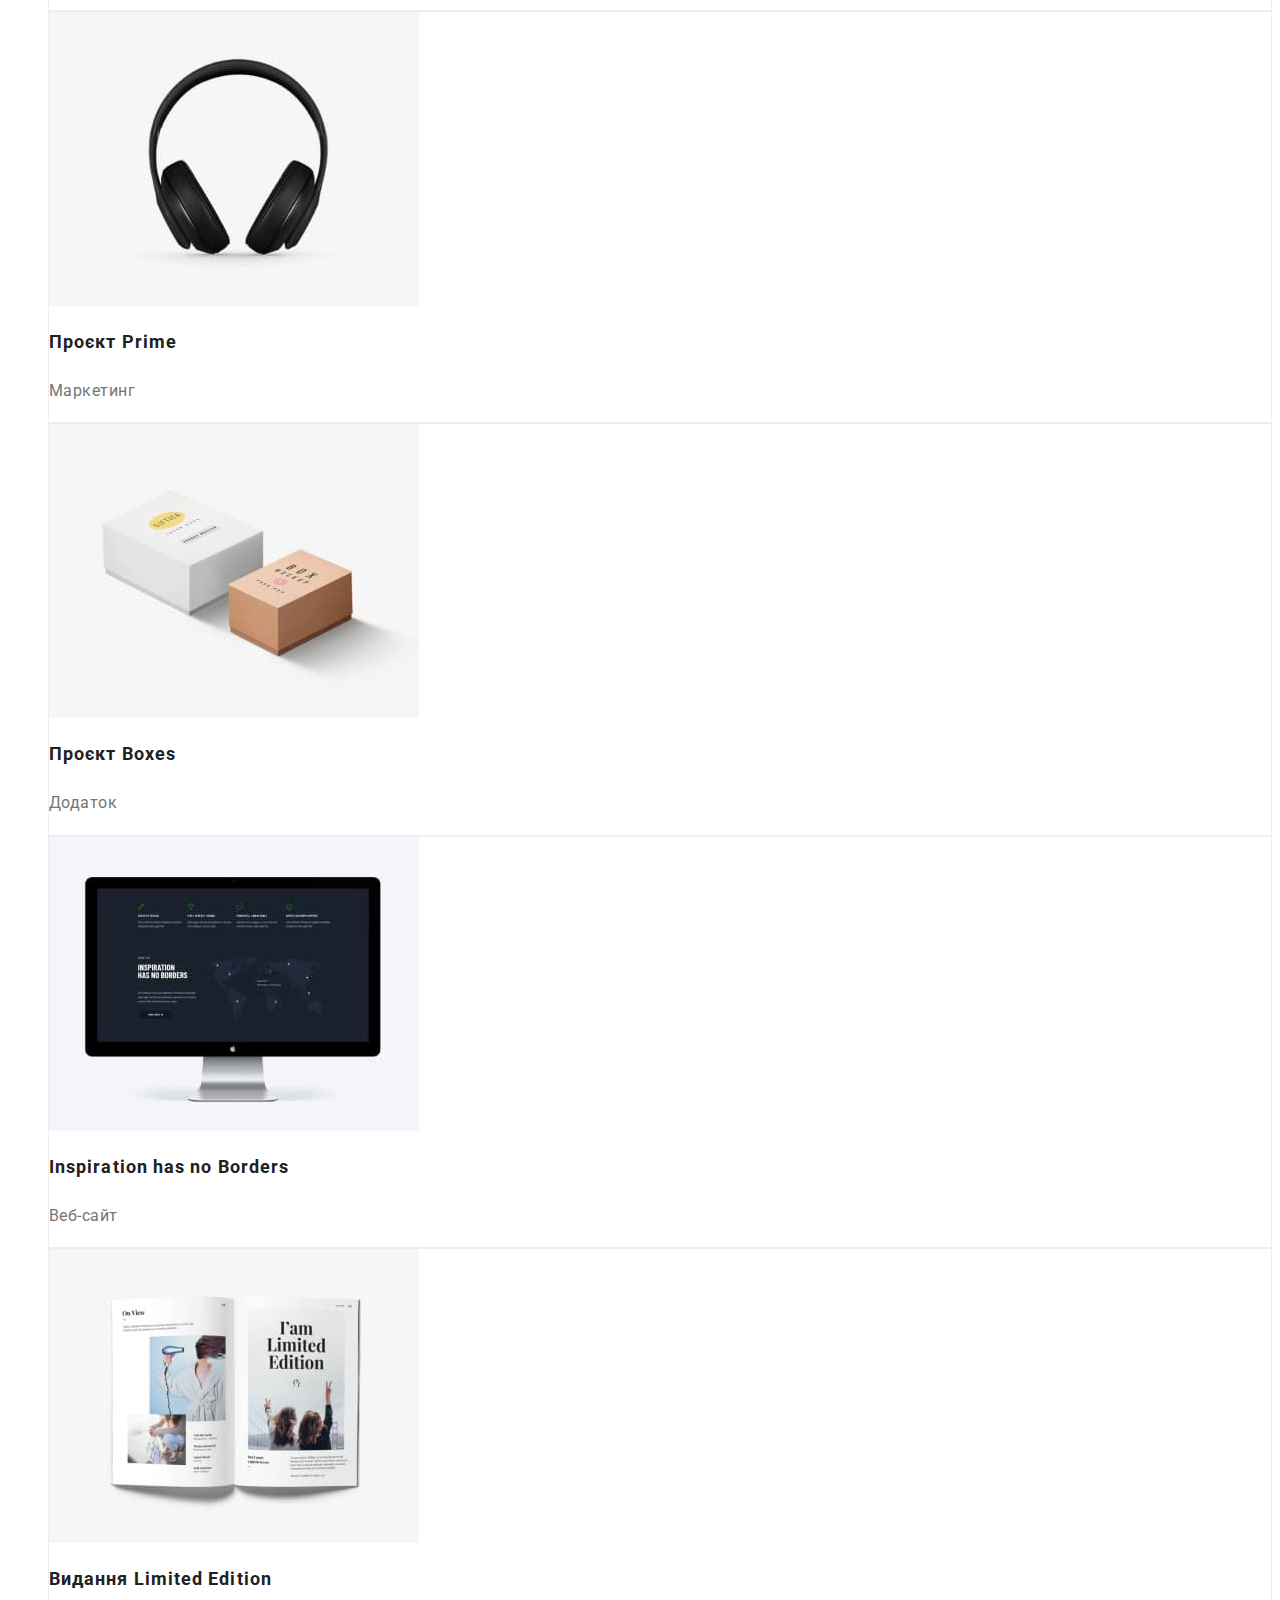
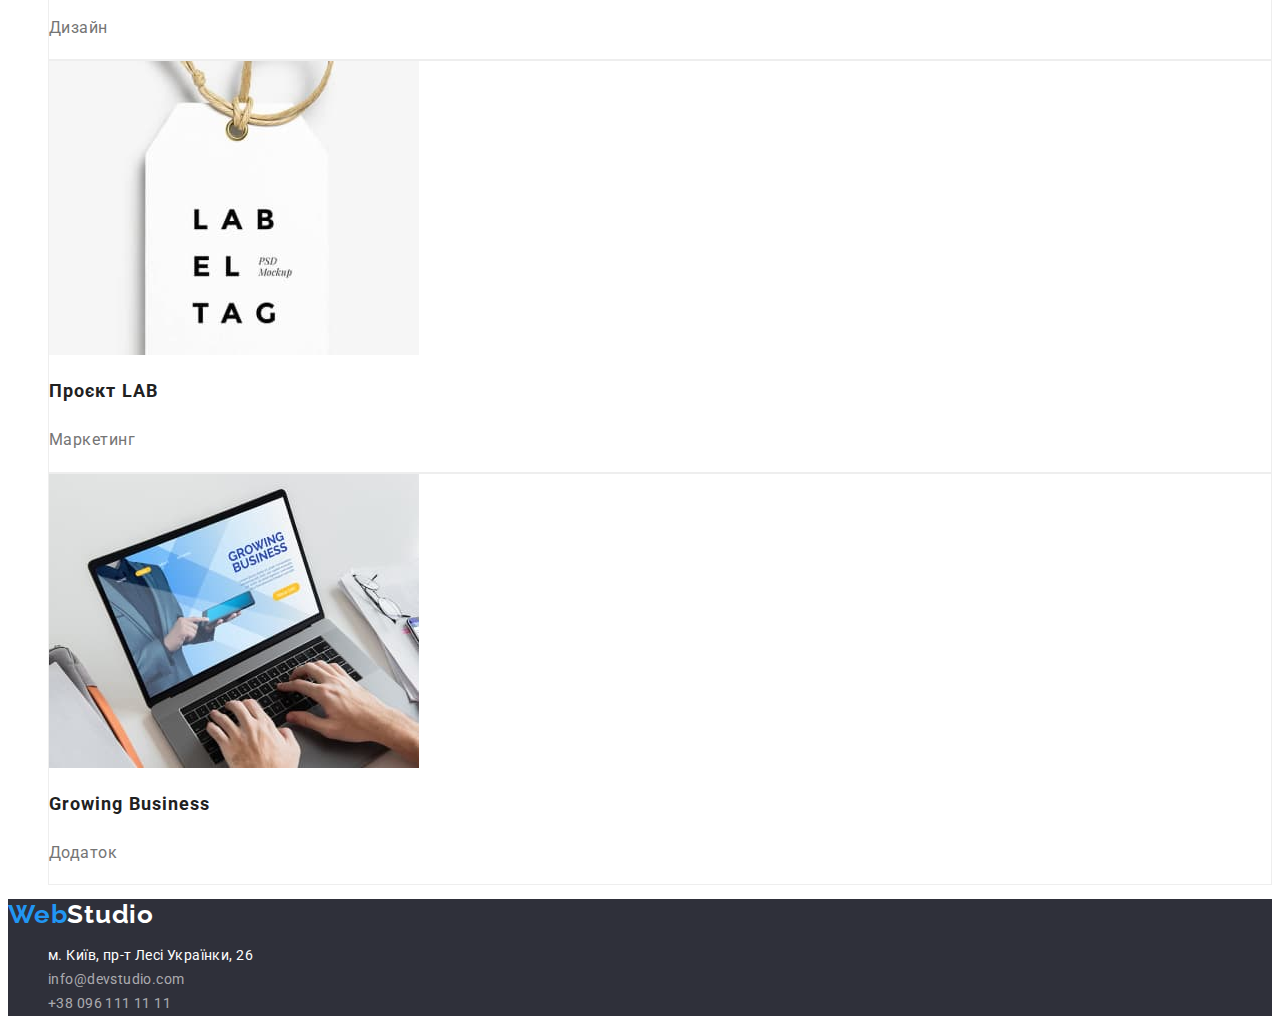
==== commit 27f69924: "corrected hw2" ====
--- a/portfolio.html
+++ b/portfolio.html
@@ -1,5 +1,5 @@
 <!DOCTYPE html>
-<html lang="en">
+<html lang="uk">
 <head>
     <meta charset="UTF-8">
     <meta http-equiv="X-UA-Compatible" content="IE=edge">
--- a/styles/styles.css
+++ b/styles/styles.css
@@ -5,22 +5,26 @@
     --secondary-text-color:#757575;
     --blue-text-color:#2196F3;
     --white-text-color:#FFFFFF;
+    --logo-text-color: #000000;
    
      /* Background-color */
     --primary-backg-color: #FFFFFF;
     --secondary-back-color: #2F303A;
+    --button-backg-color: #2196F3;
+    --background-color: #F5F4FA;
 }
 
 body {
 font-family: 'Roboto',
 sans-serif;
-     color: var(--primary-text-color);
+    font-size: 14px;
+    color: var(--primary-text-color);
 }
 .list {
-     list-style: none;
+    list-style: none;
 }
 .links {
-     text-decoration: none;
+    text-decoration: none;
 }
 .hidden-title {
     opacity: 0;
@@ -28,15 +32,14 @@
 
 /* Шапка */
 .nav-link {
-     color: var(--blue-text-color);
-     font-family: 'Raleway';
-     font-style: normal;
-     font-weight: 700;
-     font-size: 26px;
-     line-height: 1.19;
+    color: var(--blue-text-color);
+    font-family: 'Raleway';
+    font-weight: 700;
+    font-size: 26px;
+    line-height: 1.19;
 }
 .nav-logo {
-     color: #000000;
+    color: var(--logo-text-color);
 }
 .link-blue {
     color: var(--blue-text-color);
@@ -44,9 +47,7 @@
 
 .item-link {
     color: var(--primary-text-color);
-    font-style: normal;
-    font-weight: 500;
-    font-size: 14px;
+    font-weight: 500;
     line-height: 1.14;
     letter-spacing: 0.02em;
 }
@@ -55,10 +56,8 @@
     color: var(--blue-text-color);
 }
 .contacts {
-    color: #757575;
-    font-style: normal;
-    font-weight: 500;
-    font-size: 14px;
+    color: var(--secondary-text-color);
+    font-weight: 500;
     line-height: 1.14;
 }
 .contacts:hover,
@@ -73,6 +72,7 @@
 
 .title {
     color: var(--white-text-color);
+    font-weight: 900;
     font-size: 44px;
     line-height: 1.36;
     text-align: center;
@@ -81,16 +81,20 @@
 }
 .button {
     color: var(--white-text-color);
-    background-color: #2196F3;
+    background-color: var(--button-backg-color);
     box-shadow: 0px 4px 4px rgba(0, 0, 0, 0.15);
     border-radius: 4px;
     cursor: pointer;
     border: none;
+    font-family: 'Roboto';  
+    font-weight: 700;
+    font-size: 16px;
+    line-height: 30px;
+    letter-spacing: 0.06em;
 }
 /* Особливасті */
 
 .title-features {
-    font-style: normal;
     font-weight: 700;
     font-size: 14px;
     line-height: 1.14;
@@ -100,15 +104,12 @@
 .subtitle-features {
     color: var(--secondary-text-color);
     font-style: normal;
-    font-weight: 400;
-    font-size: 14px;
     line-height: 1.71;
     letter-spacing: 0.03em;
 }
 /* Робочий процес */
 .subject,
 .subject-team {
-    font-style: normal;
     font-weight: 700;
     font-size: 36px;
     line-height: 1.17;
@@ -117,13 +118,12 @@
 }
 /* Наша команда */
 .section-team {
-    background-color: #F5F4FA;
+    background-color: var(--background-color);
 }
 .item-team {
     background-color: var(--primary-backg-color);
 }
 .title-team {
-    font-style: normal;
     font-weight: 500;
     font-size: 16px;
     line-height: 1.19;
@@ -132,8 +132,6 @@
 }
 .subtitle-team {
     color: var(--secondary-text-color);
-    font-style: normal;
-    font-weight: 400;
     font-size: 16px;
     line-height: 1.19;
     text-align: center;
@@ -143,9 +141,8 @@
 /* Основний контент portfolio.html */
 .btn-portfolio {
     color: var(--primary-text-color);
-    background: #F5F4FA;
+    background-color: var(--background-color);
     font-family: 'Roboto';
-    font-style: normal;
     font-weight: 500;
     font-size: 16px;
     line-height: 1.6;
@@ -156,12 +153,11 @@
 }
 .btn-portfolio:hover,
 .btn-portfolio:focus {
-    color: #FFFFFF;
-    background-color: #2196F3;
+    color: var(--white-text-color);
+    background-color: var(--button-backg-color);
 }
 .title-portfolio {
     color: var(--primary-text-color);
-    font-style: normal;
     font-weight: 700;
     font-size: 18px;
     line-height: 2;
@@ -169,23 +165,13 @@
 }
 .text-portfolio {
     color: var(--secondary-text-color);
-    font-style: normal;
-    font-weight: 400;
     font-size: 16px;
     line-height: 1.9;
     letter-spacing: 0.03em;
 }
 .portfolio-item {
-    background: #FFFFFF;
+    background-color: var(--primary-backg-color);
     border: 1px solid #EEEEEE;
-}
-.title-portfolio:hover,
-.title-portfolio:focus {
-    color: #2196F3;
-}
-.text-portfolio:hover,
-.text-portfolio:focus {
-    color: #2196F3;
 }
 
  /* Підвал */
@@ -195,7 +181,6 @@
 .footer-link {
     color: var(--blue-text-color);
     font-family: 'Raleway';
-    font-style: normal;
     font-weight: 700;
     font-size: 26px;
     line-height: 1.19;
@@ -207,8 +192,6 @@
 .link-footer {
     color: rgba(255, 255, 255, 0.6);
     font-style: normal;
-    font-weight: 400;
-    font-size: 14px;
     line-height: 1.71;
     letter-spacing: 0.03em;
 }
